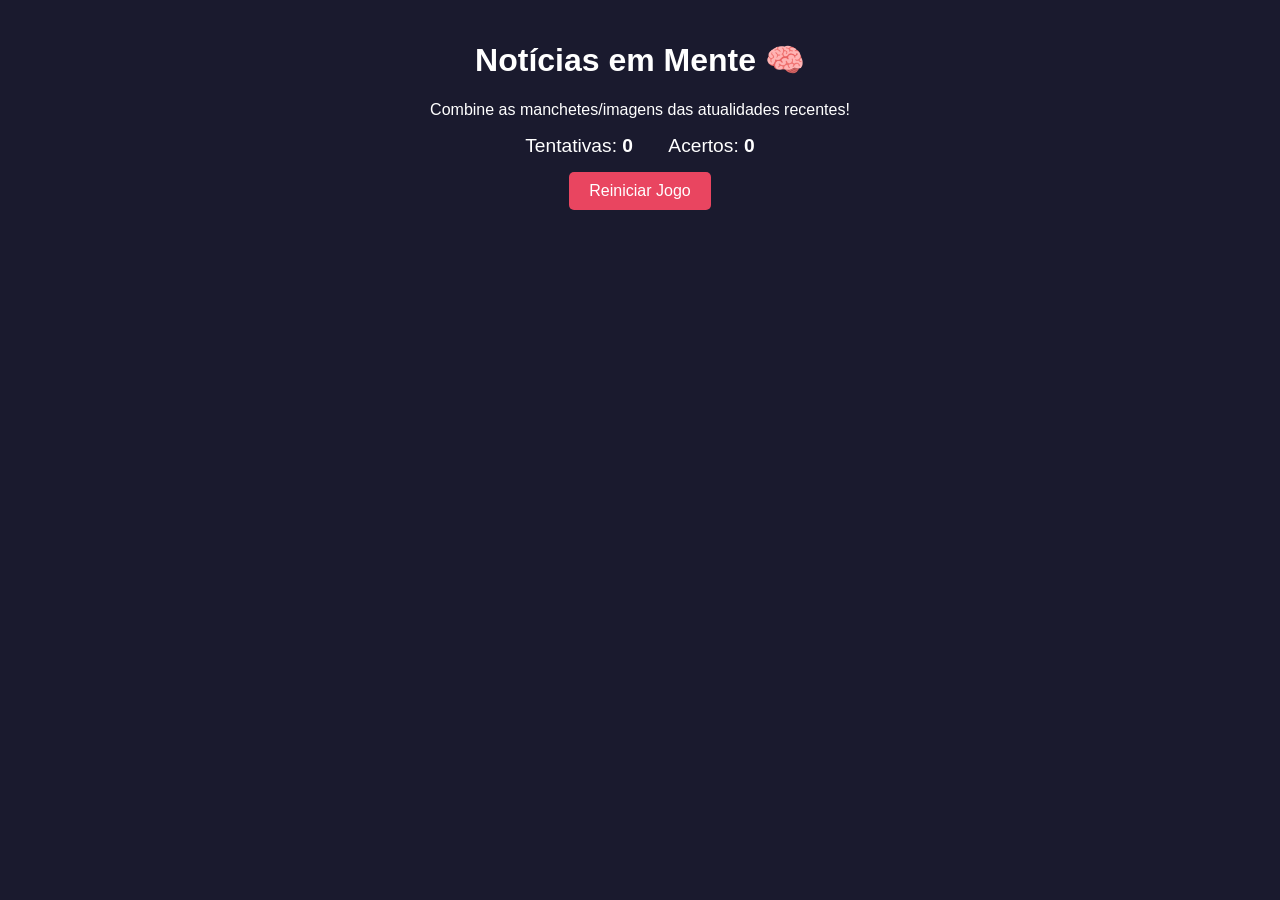
==== jogo-da-memoria/index.html @ 17b21d95 "adicionando arquivos do jogo da memoria" ====
<!DOCTYPE html>
<html lang="pt-BR">
<head>
    <meta charset="UTF-8">
    <meta name="viewport" content="width=device-width, initial-scale=1.0, maximum-scale=1.0, user-scalable=no">
    <title>Arcade de Atualidades: Jogo da Memória</title>
    <link rel="stylesheet" href="style.css">
</head>
<body>
    <header>
        <h1>Notícias em Mente 🧠</h1>
        <p>Combine as manchetes/imagens das atualidades recentes!</p>
        <div class="score-board">
            <span>Tentativas: <strong id="attempts">0</strong></span>
            <span>Acertos: <strong id="matches">0</strong></span>
        </div>
        <button id="reset-btn">Reiniciar Jogo</button>
    </header>

    <main class="game-container">
        <div class="game-grid" id="game-grid"></div>
    </main>

    <script src="script.js"></script>
</body>
</html>
---- jogo-da-memoria/style.css ----
:root {
    --bg-color: #1a1a2e;
    --card-back: #16213e;
    --card-front: #0f3460;
    --accent-color: #e94560;
    --text-color: #ffffff;
}

body {
    background-color: var(--bg-color);
    color: var(--text-color);
    font-family: 'Segoe UI', Tahoma, Geneva, Verdana, sans-serif;
    display: flex;
    flex-direction: column;
    align-items: center;
    margin: 0;
    padding: 20px;
}

header {
    text-align: center;
    margin-bottom: 20px;
}

.score-board {
    margin: 15px 0;
    font-size: 1.2rem;
}

.score-board span {
    margin: 0 15px;
}

button {
    background-color: var(--accent-color);
    color: white;
    border: none;
    padding: 10px 20px;
    font-size: 1rem;
    cursor: pointer;
    border-radius: 5px;
    transition: transform 0.2s;
}

button:hover {
    transform: scale(1.05);
}

/* Tabuleiro do Jogo */
.game-container {
    perspective: 1000px;
}

.game-grid {
    display: grid;
    grid-template-columns: repeat(4, 1fr);
    gap: 15px;
    max-width: 600px;
    width: 100%;
}

/* Cartas */
.card {
    width: 120px;
    height: 120px;
    position: relative;
    transform-style: preserve-3d;
    transition: transform 0.5s;
    cursor: pointer;
}

.card.flipped {
    transform: rotateY(180deg);
}

.card-front, .card-back {
    position: absolute;
    width: 100%;
    height: 100%;
    backface-visibility: hidden;
    display: flex;
    justify-content: center;
    align-items: center;
    border-radius: 8px;
    padding: 10px;
    box-sizing: border-box;
    text-align: center;
    font-size: 0.85rem;
    font-weight: bold;
    box-shadow: 0 4px 8px rgba(0,0,0,0.3);
}

.card-back {
    background-color: var(--card-back);
    border: 2px solid var(--accent-color);
}

/* O texto do '?' estilo arcade */
.card-back::after {
    content: "?";
    font-size: 2rem;
    color: var(--accent-color);
}

.card-front {
    background-color: var(--card-front);
    transform: rotateY(180deg);
    border: 2px solid #fff;
}


/* Responsividade Avançada para Celulares */
@media (max-width: 600px) {
    body {
        padding: 10px;
    }

    h1 {
        font-size: 1.5rem;
    }

    .game-grid {
        /* Cria 3 colunas que se adaptam perfeitamente ao tamanho da tela */
        grid-template-columns: repeat(3, 1fr); 
        gap: 8px;
        max-width: 100%;
    }

    .card {
        /* Remove o tamanho fixo em pixels e usa largura fluida */
        width: 100%;
        /* Truque de CSS para manter a carta perfeitamente quadrada no mobile */
        aspect-ratio: 1 / 1; 
        height: auto; 
    }

    .card-front, .card-back {
        font-size: 0.75rem;
        padding: 5px;
    }
}

/* Evita que o usuário selecione o texto da carta sem querer ao tocar na tela */
* {
    -webkit-tap-highlight-color: transparent;
    user-select: none;
}@media (max-width: 600px) {
    .game-grid {
        grid-template-columns: repeat(3, 1fr);
    }
    .card {
        width: 90px;
        height: 90px;
        font-size: 0.7rem;
    }
}
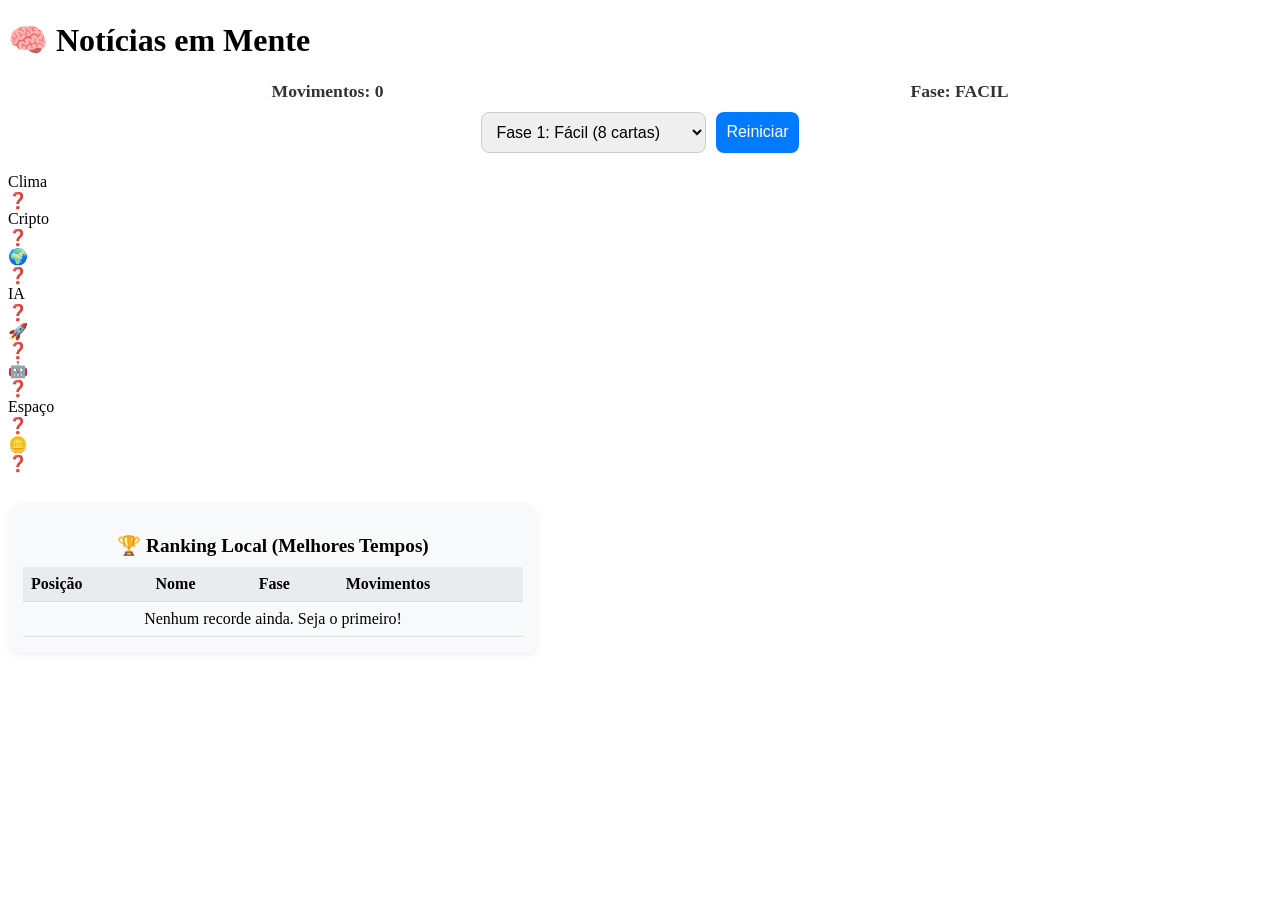
==== commit b6190286: "adicionando sistema de fases e ranking local" ====
--- a/jogo-da-memoria/index.html
+++ b/jogo-da-memoria/index.html
@@ -1,25 +1,48 @@
 <!DOCTYPE html>
-<html lang="pt-BR">
+<html lang="pt-br">
 <head>
     <meta charset="UTF-8">
     <meta name="viewport" content="width=device-width, initial-scale=1.0, maximum-scale=1.0, user-scalable=no">
-    <title>Arcade de Atualidades: Jogo da Memória</title>
+    <title>Notícias em Mente - Arcade</title>
     <link rel="stylesheet" href="style.css">
 </head>
 <body>
-    <header>
-        <h1>Notícias em Mente 🧠</h1>
-        <p>Combine as manchetes/imagens das atualidades recentes!</p>
-        <div class="score-board">
-            <span>Tentativas: <strong id="attempts">0</strong></span>
-            <span>Acertos: <strong id="matches">0</strong></span>
-        </div>
-        <button id="reset-btn">Reiniciar Jogo</button>
-    </header>
+    <div class="game-container">
+        <header>
+            <h1>🧠 Notícias em Mente</h1>
+            <div class="status-panel">
+                <span id="moves-counter">Movimentos: 0</span>
+                <span id="current-phase">Fase: Fácil</span>
+            </div>
+            
+            <div class="controls">
+                <select id="phase-select">
+                    <option value="facil">Fase 1: Fácil (8 cartas)</option>
+                    <option value="medio">Fase 2: Médio (12 cartas)</option>
+                    <option value="dificil">Fase 3: Difícil (16 cartas)</option>
+                </select>
+                <button id="reset-btn">Reiniciar</button>
+            </div>
+        </header>
 
-    <main class="game-container">
-        <div class="game-grid" id="game-grid"></div>
-    </main>
+        <main class="game-grid" id="game-grid"></main>
+
+        <section class="ranking-container">
+            <h2>🏆 Ranking Local (Melhores Tempos)</h2>
+            <table id="ranking-table">
+                <thead>
+                    <tr>
+                        <th>Posição</th>
+                        <th>Nome</th>
+                        <th>Fase</th>
+                        <th>Movimentos</th>
+                    </tr>
+                </thead>
+                <tbody id="ranking-body">
+                    </tbody>
+            </table>
+        </section>
+    </div>
 
     <script src="script.js"></script>
 </body>
--- a/jogo-da-memoria/style.css
+++ b/jogo-da-memoria/style.css
@@ -1,156 +1,78 @@
-:root {
-    --bg-color: #1a1a2e;
-    --card-back: #16213e;
-    --card-front: #0f3460;
-    --accent-color: #e94560;
-    --text-color: #ffffff;
+/* Adições para controle de fases e ranking */
+.status-panel {
+    display: flex;
+    justify-content: space-around;
+    font-size: 1.1rem;
+    font-weight: bold;
+    margin-bottom: 10px;
+    color: #333;
 }
 
-body {
-    background-color: var(--bg-color);
-    color: var(--text-color);
-    font-family: 'Segoe UI', Tahoma, Geneva, Verdana, sans-serif;
+.controls {
     display: flex;
-    flex-direction: column;
-    align-items: center;
-    margin: 0;
-    padding: 20px;
-}
-
-header {
-    text-align: center;
+    gap: 10px;
+    justify-content: center;
     margin-bottom: 20px;
 }
 
-.score-board {
-    margin: 15px 0;
-    font-size: 1.2rem;
-}
-
-.score-board span {
-    margin: 0 15px;
+select, button {
+    padding: 10px;
+    border-radius: 8px;
+    border: 1px solid #ccc;
+    font-size: 1rem;
+    cursor: pointer;
 }
 
 button {
-    background-color: var(--accent-color);
+    background-color: #007bff;
     color: white;
     border: none;
-    padding: 10px 20px;
-    font-size: 1rem;
-    cursor: pointer;
-    border-radius: 5px;
-    transition: transform 0.2s;
 }
 
-button:hover {
-    transform: scale(1.05);
+/* Modificadores de Grid por Fase */
+.grid-facil {
+    grid-template-columns: repeat(4, 1fr);
+    max-width: 400px;
 }
 
-/* Tabuleiro do Jogo */
-.game-container {
-    perspective: 1000px;
+.grid-medio {
+    grid-template-columns: repeat(4, 1fr);
+    max-width: 450px;
 }
 
-.game-grid {
-    display: grid;
+.grid-dificil {
     grid-template-columns: repeat(4, 1fr);
-    gap: 15px;
-    max-width: 600px;
-    width: 100%;
+    max-width: 500px;
 }
 
-/* Cartas */
-.card {
-    width: 120px;
-    height: 120px;
-    position: relative;
-    transform-style: preserve-3d;
-    transition: transform 0.5s;
-    cursor: pointer;
+/* Estilização da Tabela de Ranking */
+.ranking-container {
+    margin-top: 30px;
+    background: #f8f9fa;
+    padding: 15px;
+    border-radius: 12px;
+    box-shadow: 0 4px 6px rgba(0,0,0,0.05);
+    width: 100%;
+    max-width: 500px;
 }
 
-.card.flipped {
-    transform: rotateY(180deg);
+.ranking-container h2 {
+    font-size: 1.2rem;
+    text-align: center;
+    margin-bottom: 10px;
 }
 
-.card-front, .card-back {
-    position: absolute;
+table {
     width: 100%;
-    height: 100%;
-    backface-visibility: hidden;
-    display: flex;
-    justify-content: center;
-    align-items: center;
-    border-radius: 8px;
-    padding: 10px;
-    box-sizing: border-box;
-    text-align: center;
-    font-size: 0.85rem;
-    font-weight: bold;
-    box-shadow: 0 4px 8px rgba(0,0,0,0.3);
+    border-collapse: collapse;
 }
 
-.card-back {
-    background-color: var(--card-back);
-    border: 2px solid var(--accent-color);
+th, td {
+    padding: 8px;
+    text-align: left;
+    border-bottom: 1px solid #ddd;
 }
 
-/* O texto do '?' estilo arcade */
-.card-back::after {
-    content: "?";
-    font-size: 2rem;
-    color: var(--accent-color);
-}
-
-.card-front {
-    background-color: var(--card-front);
-    transform: rotateY(180deg);
-    border: 2px solid #fff;
-}
-
-
-/* Responsividade Avançada para Celulares */
-@media (max-width: 600px) {
-    body {
-        padding: 10px;
-    }
-
-    h1 {
-        font-size: 1.5rem;
-    }
-
-    .game-grid {
-        /* Cria 3 colunas que se adaptam perfeitamente ao tamanho da tela */
-        grid-template-columns: repeat(3, 1fr); 
-        gap: 8px;
-        max-width: 100%;
-    }
-
-    .card {
-        /* Remove o tamanho fixo em pixels e usa largura fluida */
-        width: 100%;
-        /* Truque de CSS para manter a carta perfeitamente quadrada no mobile */
-        aspect-ratio: 1 / 1; 
-        height: auto; 
-    }
-
-    .card-front, .card-back {
-        font-size: 0.75rem;
-        padding: 5px;
-    }
-}
-
-/* Evita que o usuário selecione o texto da carta sem querer ao tocar na tela */
-* {
-    -webkit-tap-highlight-color: transparent;
-    user-select: none;
-}@media (max-width: 600px) {
-    .game-grid {
-        grid-template-columns: repeat(3, 1fr);
-    }
-    .card {
-        width: 90px;
-        height: 90px;
-        font-size: 0.7rem;
-    }
+th {
+    background-color: #e9ecef;
 }
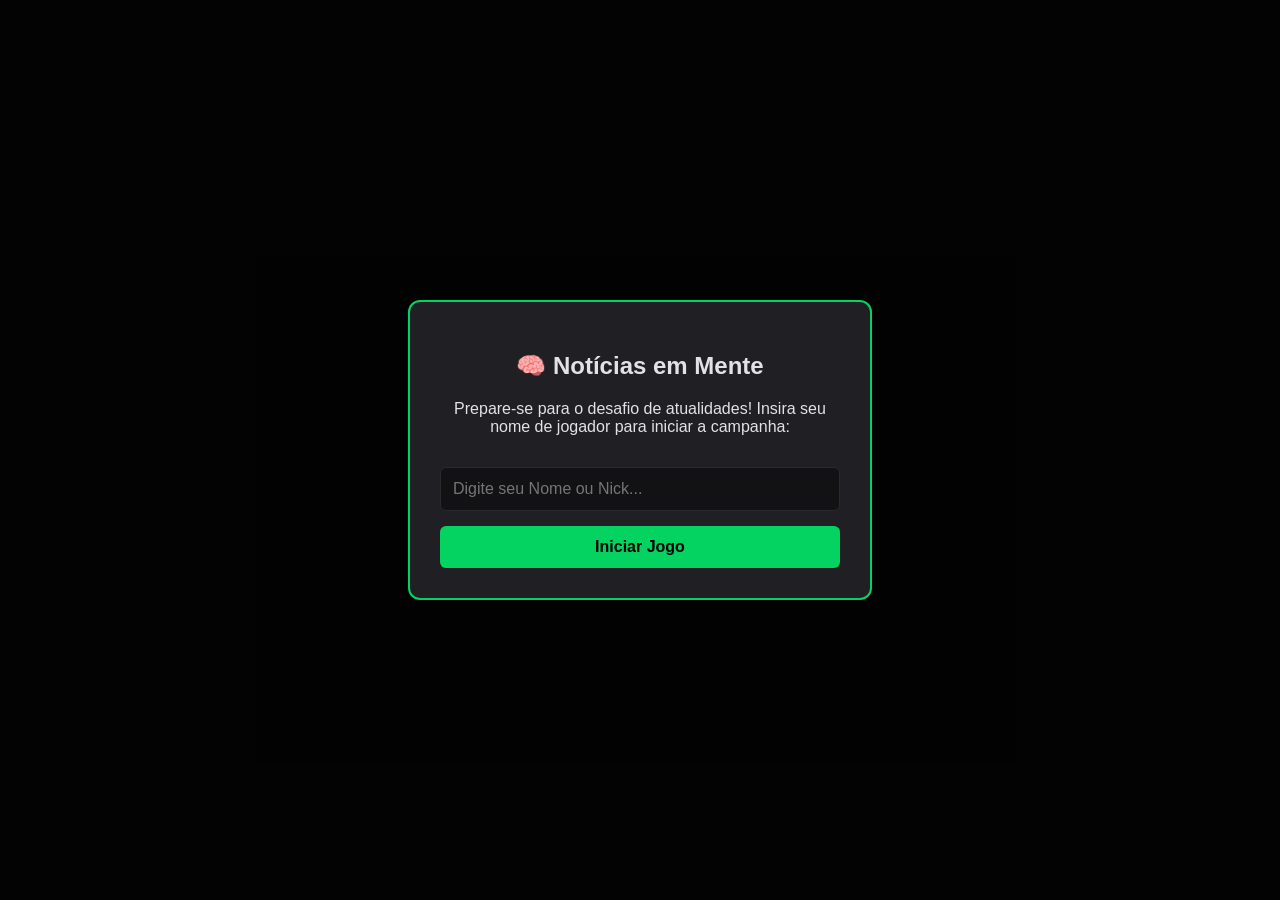
==== commit 9509ad27: "sistema de campanha e login completo" ====
--- a/jogo-da-memoria/index.html
+++ b/jogo-da-memoria/index.html
@@ -7,39 +7,44 @@
     <link rel="stylesheet" href="style.css">
 </head>
 <body>
-    <div class="game-container">
+    <!-- Tela de Login Inicial -->
+    <div id="login-screen" class="modal-overlay">
+        <div class="modal-box">
+            <h2>🧠 Notícias em Mente</h2>
+            <p>Prepare-se para o desafio de atualidades! Insira seu nome de jogador para iniciar a campanha:</p>
+            <input type="text" id="username-input" placeholder="Digite seu Nome ou Nick..." maxlength="15">
+            <button id="start-campaign-btn">Iniciar Jogo</button>
+        </div>
+    </div>
+
+    <div class="game-container hidden" id="main-game-container">
         <header>
             <h1>🧠 Notícias em Mente</h1>
             <div class="status-panel">
+                <span id="player-display">Jogador: </span>
                 <span id="moves-counter">Movimentos: 0</span>
-                <span id="current-phase">Fase: Fácil</span>
-            </div>
-            
-            <div class="controls">
-                <select id="phase-select">
-                    <option value="facil">Fase 1: Fácil (8 cartas)</option>
-                    <option value="medio">Fase 2: Médio (12 cartas)</option>
-                    <option value="dificil">Fase 3: Difícil (16 cartas)</option>
-                </select>
-                <button id="reset-btn">Reiniciar</button>
+                <span id="current-phase">Fase: 1/3</span>
             </div>
         </header>
 
+        <!-- Tabuleiro -->
         <main class="game-grid" id="game-grid"></main>
 
+        <!-- Ranking -->
         <section class="ranking-container">
-            <h2>🏆 Ranking Local (Melhores Tempos)</h2>
+            <h2>🏆 Hall da Fama Arcade (Menos Movimentos)</h2>
             <table id="ranking-table">
                 <thead>
                     <tr>
                         <th>Posição</th>
                         <th>Nome</th>
-                        <th>Fase</th>
-                        <th>Movimentos</th>
+                        <th>Pontuação Total</th>
+                        <th>Data</th>
                     </tr>
                 </thead>
                 <tbody id="ranking-body">
-                    </tbody>
+                    <!-- Gerado dinamicamente -->
+                </tbody>
             </table>
         </section>
     </div>
--- a/jogo-da-memoria/style.css
+++ b/jogo-da-memoria/style.css
@@ -1,65 +1,137 @@
-/* Adições para controle de fases e ranking */
+/* Definições de Reset e Fundo */
+body {
+    margin: 0;
+    padding: 20px;
+    background-color: #121214;
+    color: #e1e1e6;
+    font-family: Arial, sans-serif;
+    display: flex;
+    justify-content: center;
+    box-sizing: border-box;
+}
+
+.hidden {
+    display: none !important;
+}
+
+/* Modais e Telas de Login */
+.modal-overlay {
+    position: fixed;
+    top: 0; left: 0; right: 0; bottom: 0;
+    background: rgba(0, 0, 0, 0.85);
+    display: flex;
+    justify-content: center;
+    align-items: center;
+    z-index: 10;
+}
+
+.modal-box {
+    background: #202024;
+    padding: 30px;
+    border-radius: 12px;
+    text-align: center;
+    max-width: 400px;
+    width: 90%;
+    box-shadow: 0 10px 25px rgba(0,0,0,0.5);
+    border: 2px solid #04d361;
+}
+
+.modal-box input {
+    width: 100%;
+    padding: 12px;
+    margin: 15px 0;
+    border-radius: 6px;
+    border: 1px solid #29292e;
+    background: #121214;
+    color: #fff;
+    box-sizing: border-box;
+    font-size: 1rem;
+}
+
+.modal-box button {
+    width: 100%;
+    background: #04d361;
+    color: #000;
+    font-weight: bold;
+}
+
+/* Painel Principal do Jogo */
+.game-container {
+    width: 100%;
+    max-width: 500px;
+    display: flex;
+    flex-direction: column;
+    gap: 20px;
+}
+
+header h1 {
+    text-align: center;
+    color: #04d361;
+    margin: 0 0 10px 0;
+}
+
 .status-panel {
     display: flex;
-    justify-content: space-around;
-    font-size: 1.1rem;
+    justify-content: space-between;
+    background: #202024;
+    padding: 12px;
+    border-radius: 8px;
+    font-size: 0.95rem;
     font-weight: bold;
-    margin-bottom: 10px;
-    color: #333;
 }
 
-.controls {
-    display: flex;
-    gap: 10px;
-    justify-content: center;
-    margin-bottom: 20px;
+/* O TABULEIRO (Corrige o bug da imagem verticalizada) */
+.game-grid {
+    display: grid;
+    gap: 12px;
+    background: #202024;
+    padding: 15px;
+    border-radius: 12px;
+    width: 100%;
+    box-sizing: border-box;
 }
 
-select, button {
-    padding: 10px;
-    border-radius: 8px;
-    border: 1px solid #ccc;
-    font-size: 1rem;
-    cursor: pointer;
+.grid-4 {
+    grid-template-columns: repeat(4, 1fr);
 }
 
-button {
-    background-color: #007bff;
-    color: white;
-    border: none;
+/* Estilo das Cartas */
+.card {
+    aspect-ratio: 1 / 1;
+    background-color: #29292e;
+    border-radius: 8px;
+    cursor: pointer;
+    display: flex;
+    align-items: center;
+    justify-content: center;
+    font-weight: bold;
+    user-select: none;
+    transition: transform 0.2s;
+    border: 1px solid #323238;
 }
 
-/* Modificadores de Grid por Fase */
-.grid-facil {
-    grid-template-columns: repeat(4, 1fr);
-    max-width: 400px;
+.card .front { display: none; font-size: 1.2rem; }
+.card .back { display: block; font-size: 1.5rem; color: #a8a8b3; }
+
+.card.flipped {
+    background-color: #e1e1e6;
+    color: #121214;
 }
+.card.flipped .front { display: block; }
+.card.flipped .back { display: none; }
 
-.grid-medio {
-    grid-template-columns: repeat(4, 1fr);
-    max-width: 450px;
-}
-
-.grid-dificil {
-    grid-template-columns: repeat(4, 1fr);
-    max-width: 500px;
-}
-
-/* Estilização da Tabela de Ranking */
+/* Tabela de Ranking */
 .ranking-container {
-    margin-top: 30px;
-    background: #f8f9fa;
+    background: #202024;
     padding: 15px;
     border-radius: 12px;
-    box-shadow: 0 4px 6px rgba(0,0,0,0.05);
-    width: 100%;
-    max-width: 500px;
 }
 
 .ranking-container h2 {
-    font-size: 1.2rem;
+    font-size: 1.1rem;
+    color: #ffd43b;
     text-align: center;
-    margin-bottom: 10px;
+    margin-top: 0;
 }
 
 table {
@@ -68,11 +140,17 @@
 }
 
 th, td {
-    padding: 8px;
+    padding: 10px 8px;
     text-align: left;
-    border-bottom: 1px solid #ddd;
+    font-size: 0.9rem;
+    border-bottom: 1px solid #29292e;
 }
 
-th {
-    background-color: #e9ecef;
+th { color: #8d8d99; text-transform: uppercase; }
+button {
+    padding: 12px;
+    border-radius: 6px;
+    border: none;
+    cursor: pointer;
+    font-size: 1rem;
 }
